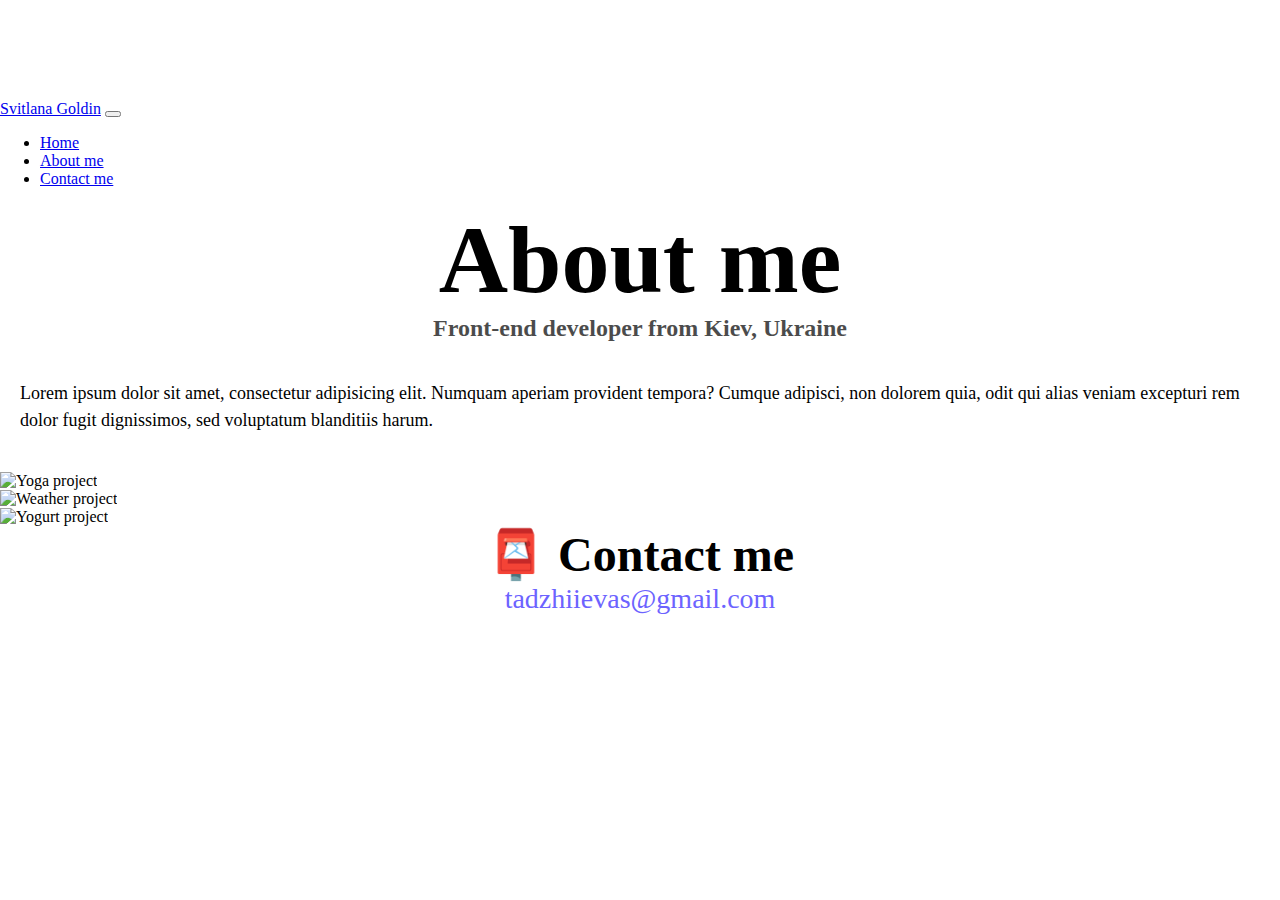
==== about.html @ 4a232c0e "added files" ====
<!DOCTYPE html>
<html lang="en">
  <head>
    <meta charset="UTF-8" />
    <meta http-equiv="X-UA-Compatible" content="IE=edge" />
    <meta name="viewport" content="width=device-width, initial-scale=1.0" />
    <link
      href="https://cdn.jsdelivr.net/npm/bootstrap@5.3.0-alpha1/dist/css/bootstrap.min.css"
      rel="stylesheet"
      integrity="sha384-GLhlTQ8iRABdZLl6O3oVMWSktQOp6b7In1Zl3/Jr59b6EGGoI1aFkw7cmDA6j6gD"
      crossorigin="anonymous"
    />
    <script
      src="https://cdn.jsdelivr.net/npm/bootstrap@5.3.0-alpha1/dist/js/bootstrap.min.js"
      integrity="sha384-mQ93GR66B00ZXjt0YO5KlohRA5SY2XofN4zfuZxLkoj1gXtW8ANNCe9d5Y3eG5eD"
      crossorigin="anonymous"
    ></script>
    <link rel="stylesheet" href="style.css" />
    <meta name="description" content="About Svitlana Goldin, a front-end developer based in Ukraine"/>
    <title>About me - Svitlana Goldin</title>
  </head>
  <body>
    <nav class="navbar navbar-expand-lg bg-body-tertiary fixed-top">
      <div class="container-fluid">
        <a class="navbar-brand" href="index.html" title="Homepage">Svitlana Goldin</a>
        <button
          class="navbar-toggler"
          type="button"
          data-bs-toggle="collapse"
          data-bs-target="#navbarNav"
          aria-controls="navbarNav"
          aria-expanded="false"
          aria-label="Toggle navigation"
        >
          <span class="navbar-toggler-icon"></span>
        </button>
        <div class="collapse navbar-collapse" id="navbarNav">
          <ul class="navbar-nav">
            <li class="nav-item">
              <a class="nav-link" aria-current="page" href="index.html" title="Homepage">Home</a>
            </li>
            <li class="nav-item">
              <a class="nav-link active" href="about.html" title="About Svitlana Goldin">About me</a>
            </li>
            <li class="nav-item">
              <a class="nav-link" href="about.html#contact" title="Contact Svitlana Goldin">Contact me</a>
            </li>
          </ul>
        </div>
      </div>
    </nav>
    <h1>About me</h1>
    <h3>Front-end developer from Kiev, Ukraine</h3>
    <p>
      Lorem ipsum dolor sit amet, consectetur adipisicing elit. Numquam aperiam
      provident tempora? Cumque adipisci, non dolorem quia, odit qui alias
      veniam excepturi rem dolor fugit dignissimos, sed voluptatum blanditiis
      harum.
    </p>
    <div class="container">
      <div class="row">
        <div class="col-md-4">
          <img src="images/yoga.png" class="img-fluid p-2 mb-4 shadow rounded" alt="Yoga project"/>
        </div>
        <div class="col-md-4">
          <img src="images/weather.png" class="img-fluid p-2 mb-4 shadow rounded" alt="Weather project"/>
        </div>
        <div class="col-md-4">
          <img src="images/yogurt.png" class="img-fluid p-2 mb-4 shadow rounded" alt="Yogurt project" />
        </div>
      </div>
    </div>
    <div id="contact" class="mt-5">
      <h2>📮 Contact me</h2>
      <a href="mailto:[email]" class="email-link"> tadzhiievas@gmail.com </a>
    </div>
  </body>
</html>
---- style.css ----
:root {
    --primary-color: #6c63ff;
    --secondary-color: #f5f2fe;
    --box-shadow: 0 5px 10px rgba(0, 0, 0, 0.3);
  }
  
  body {
    margin: 100px 0;
  }
  h1,
  h2,
  h3 {
    text-align: center;
    margin: 0;
  }
  
  h1 {
    font-size: 96px;
  }

  
  h2 {
    font-size: 48px;
  }
  
  h3 {
    font-size: 24px;
    opacity: 0.7;
  }
  
  p {
    padding: 20px;
  
    font-size: 18px;
    line-height: 1.5;
  }
  .second-headers-class {
      text-align: left;
  }
  
  .navigation-links {
    display: flex;
    margin-top: 40px;
    justify-content: center;
  }
  
  .navigation-links a {
    margin: 20px;
    border-radius: 4px;
    padding: 20px 15px;
    text-decoration: none;
    text-transform: capitalize;
  }
  
  .contact-link {
    background: var(--primary-color);
    box-shadow: var(--box-shadow);
    color: white;
  }
  
  .about-link {
    color: var(--primary-color);
    border: 1px solid var(--primary-color);
  }
  
  .homepage-link {
    color: var(--primary-color);
    text-align: center;
    display: block;
  }
  
  .email-link {
    display: flex;
    justify-content: center;
    color: var(--primary-color);
    font-size: 28px;
    text-decoration: none;
  }
  
  .email-link:hover {
    text-decoration: underline;
  }
  
  .primary-link {
    background: var(--primary-color);
    box-shadow: var(--box-shadow);
    color: white;
    text-decoration: none;
    padding: 20px;
    border-radius: 4px;
  }

  .primary-link:hover {
      color: white;
  }
  
  .text-start {
    text-align: left;
  }

  @media (max-width: 576px) {
    h1 {
        font-size: 48px;
        line-height: 1.5;
    }

    h2 {
        font-size: 32px;
    }

    p {
        text-align: center;
    }
    .second-headers-class {
        text-align: center;
    }

    .project-link {
display: block;
text-align: center;
margin: 0 20px;
    }
}
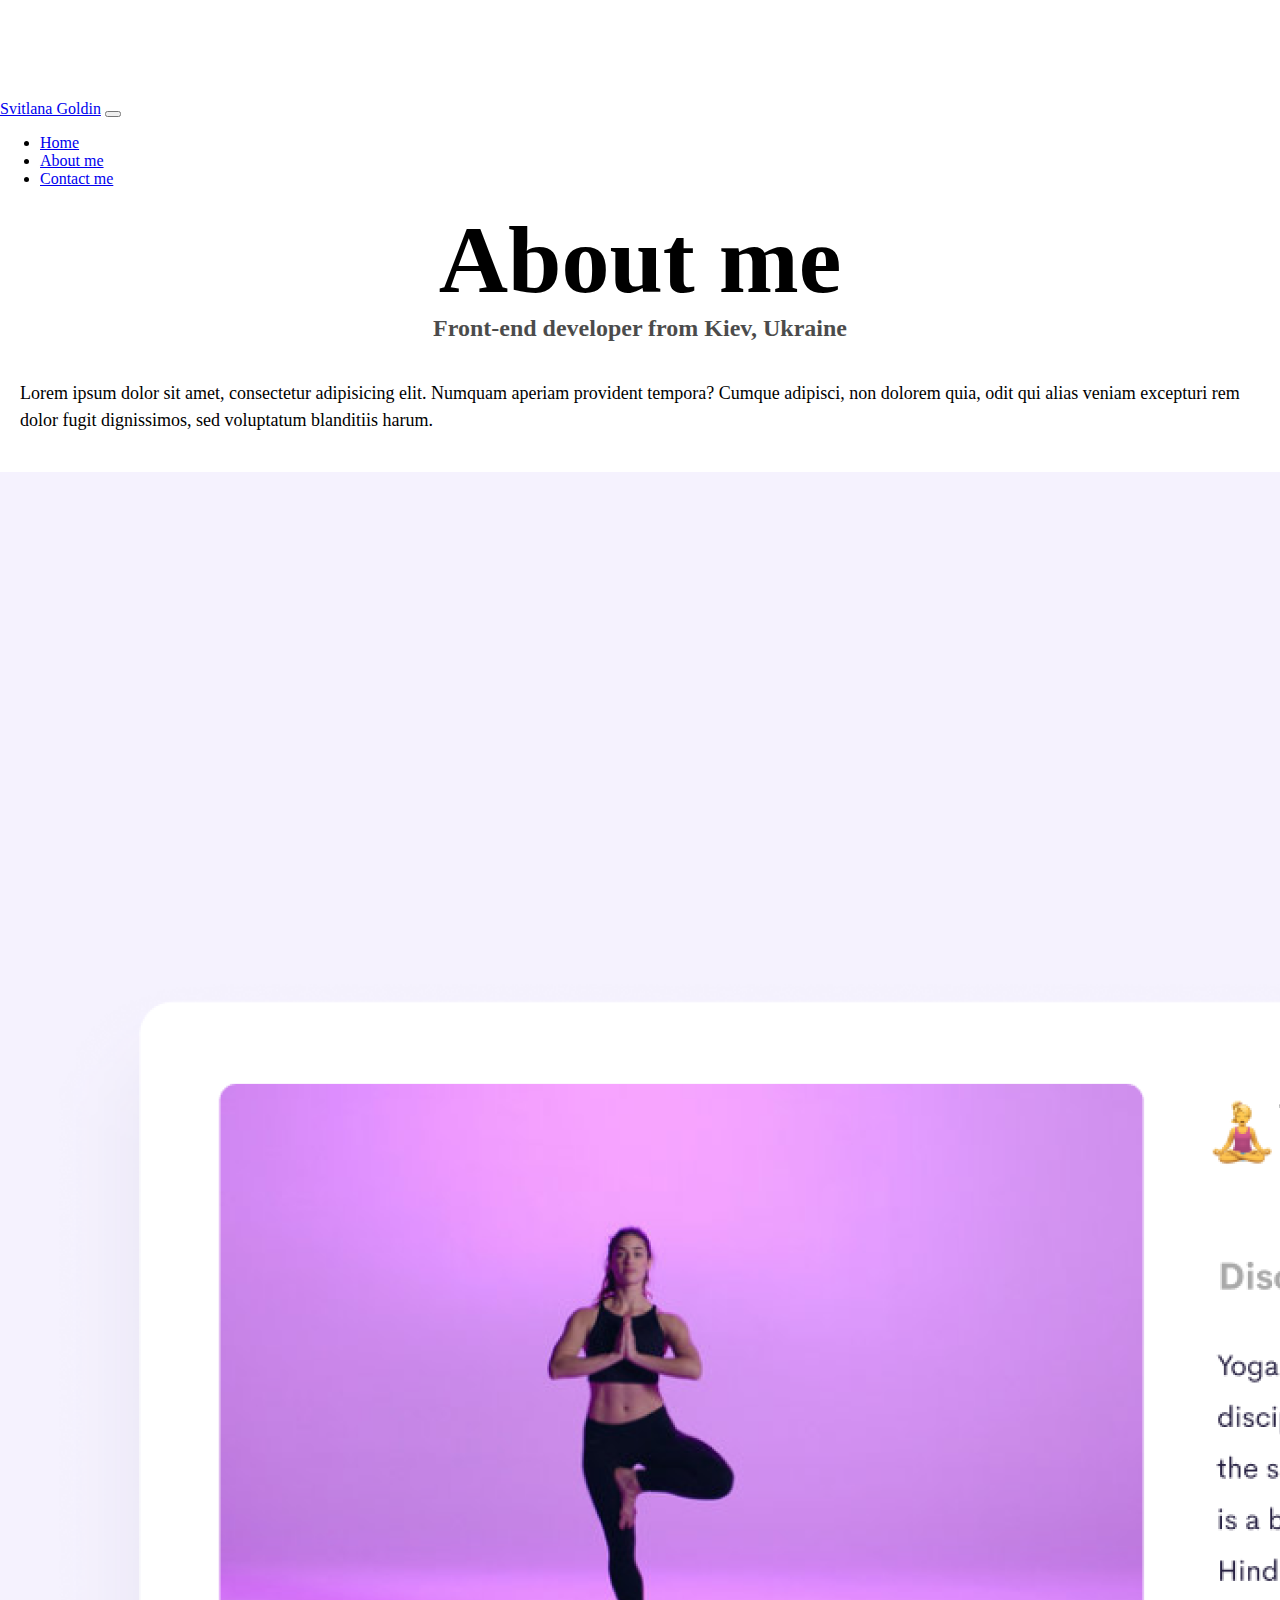
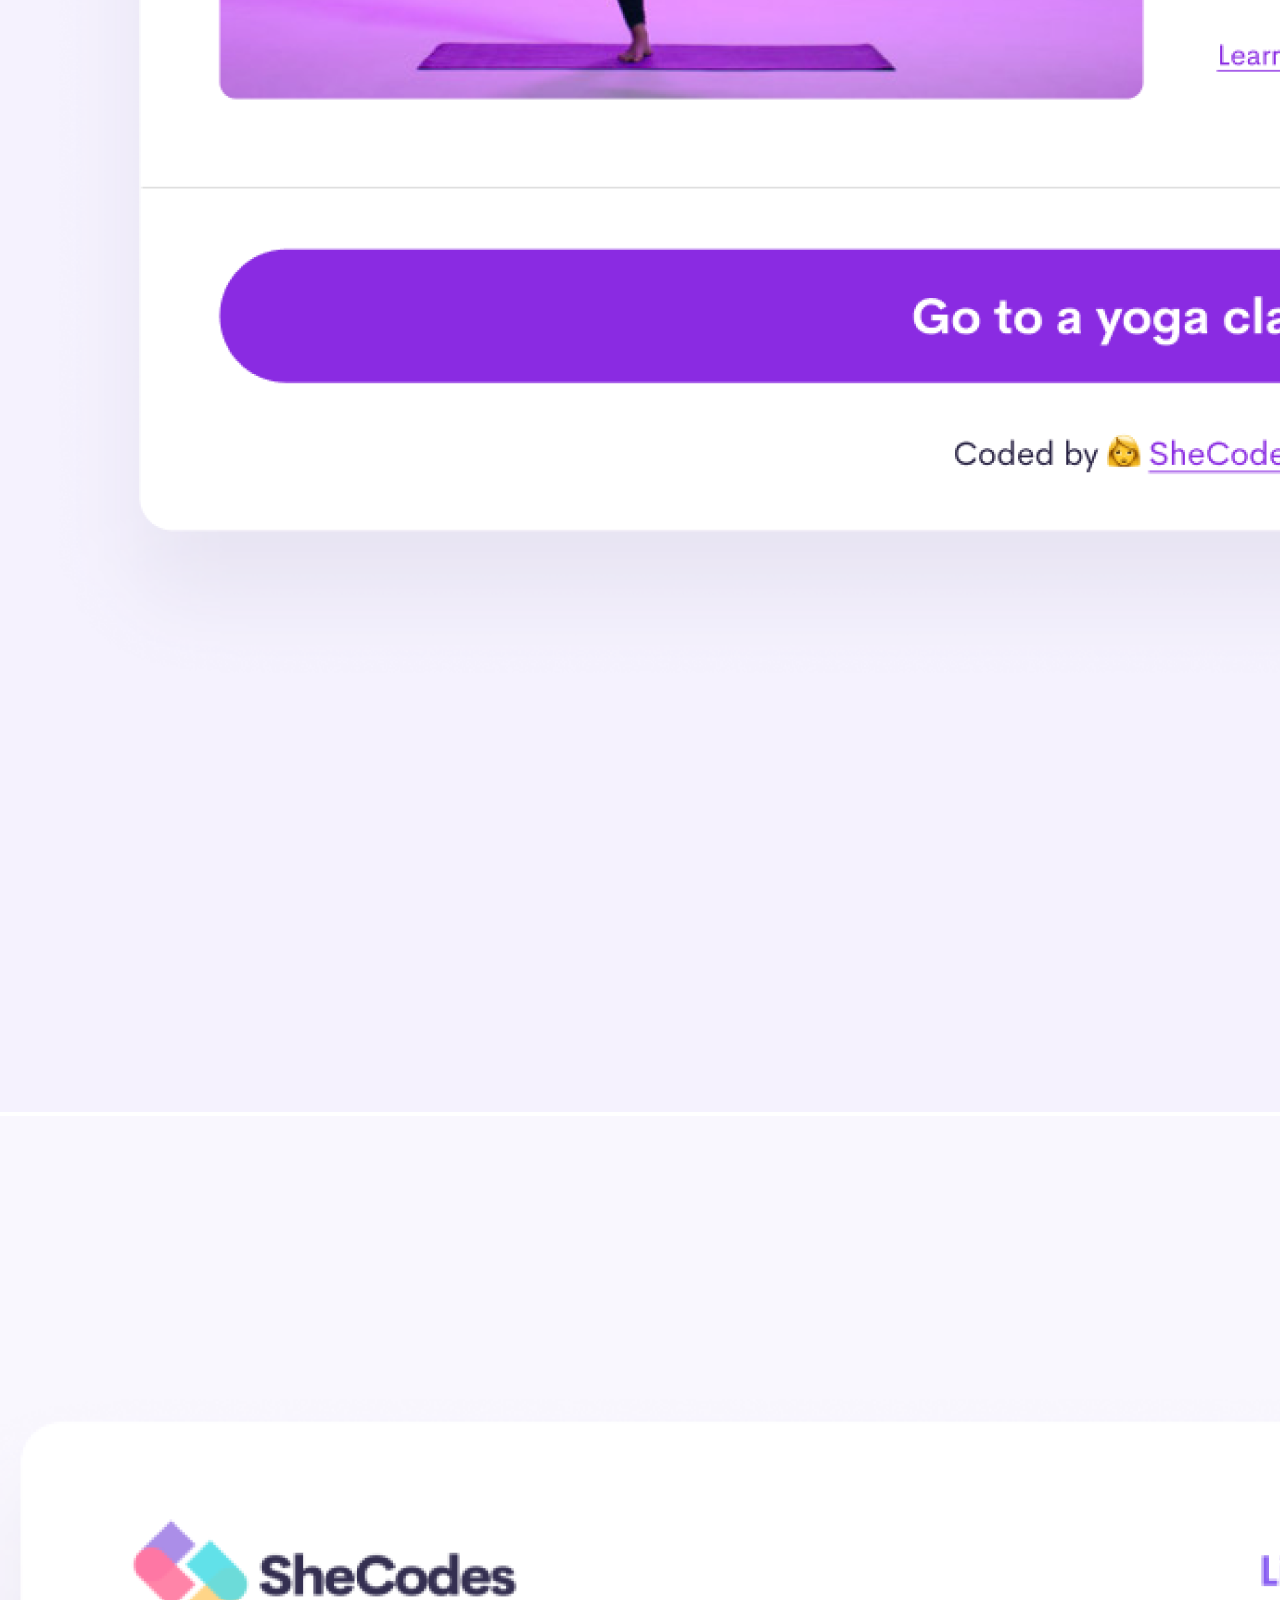
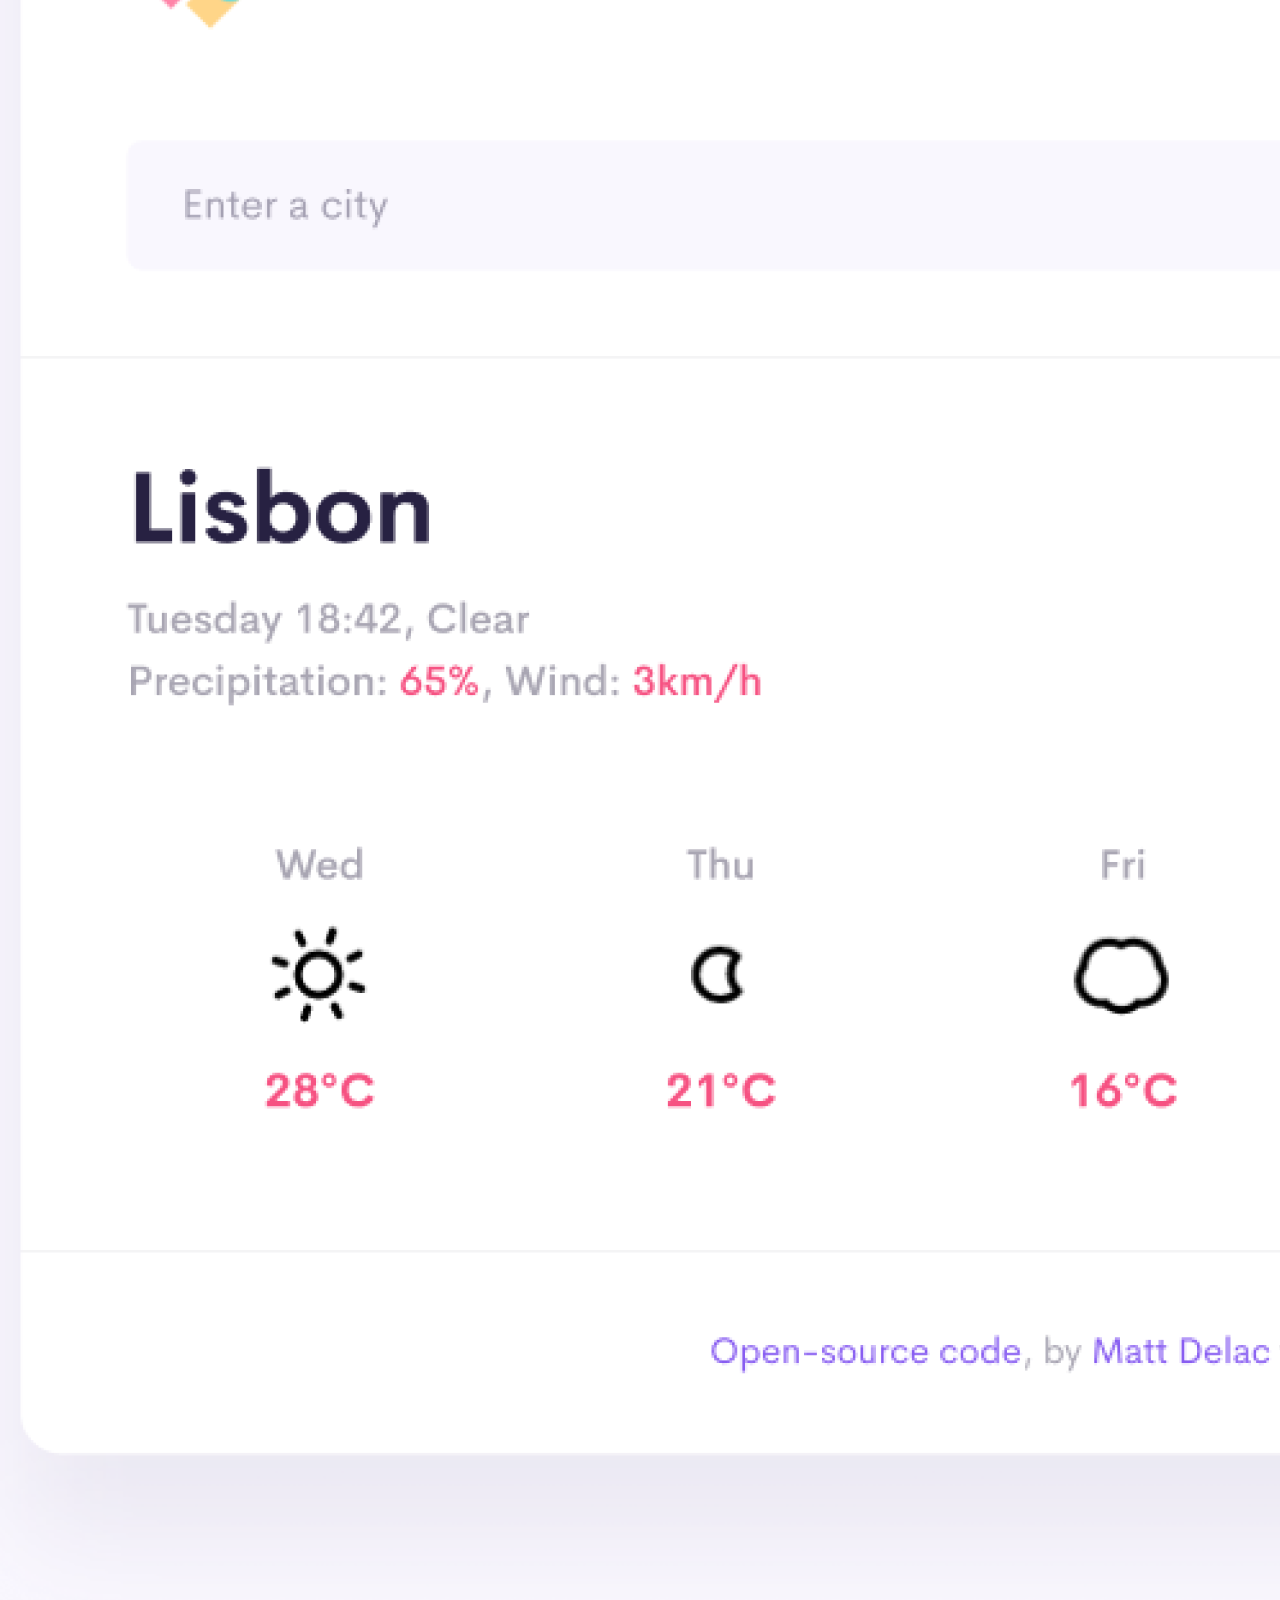
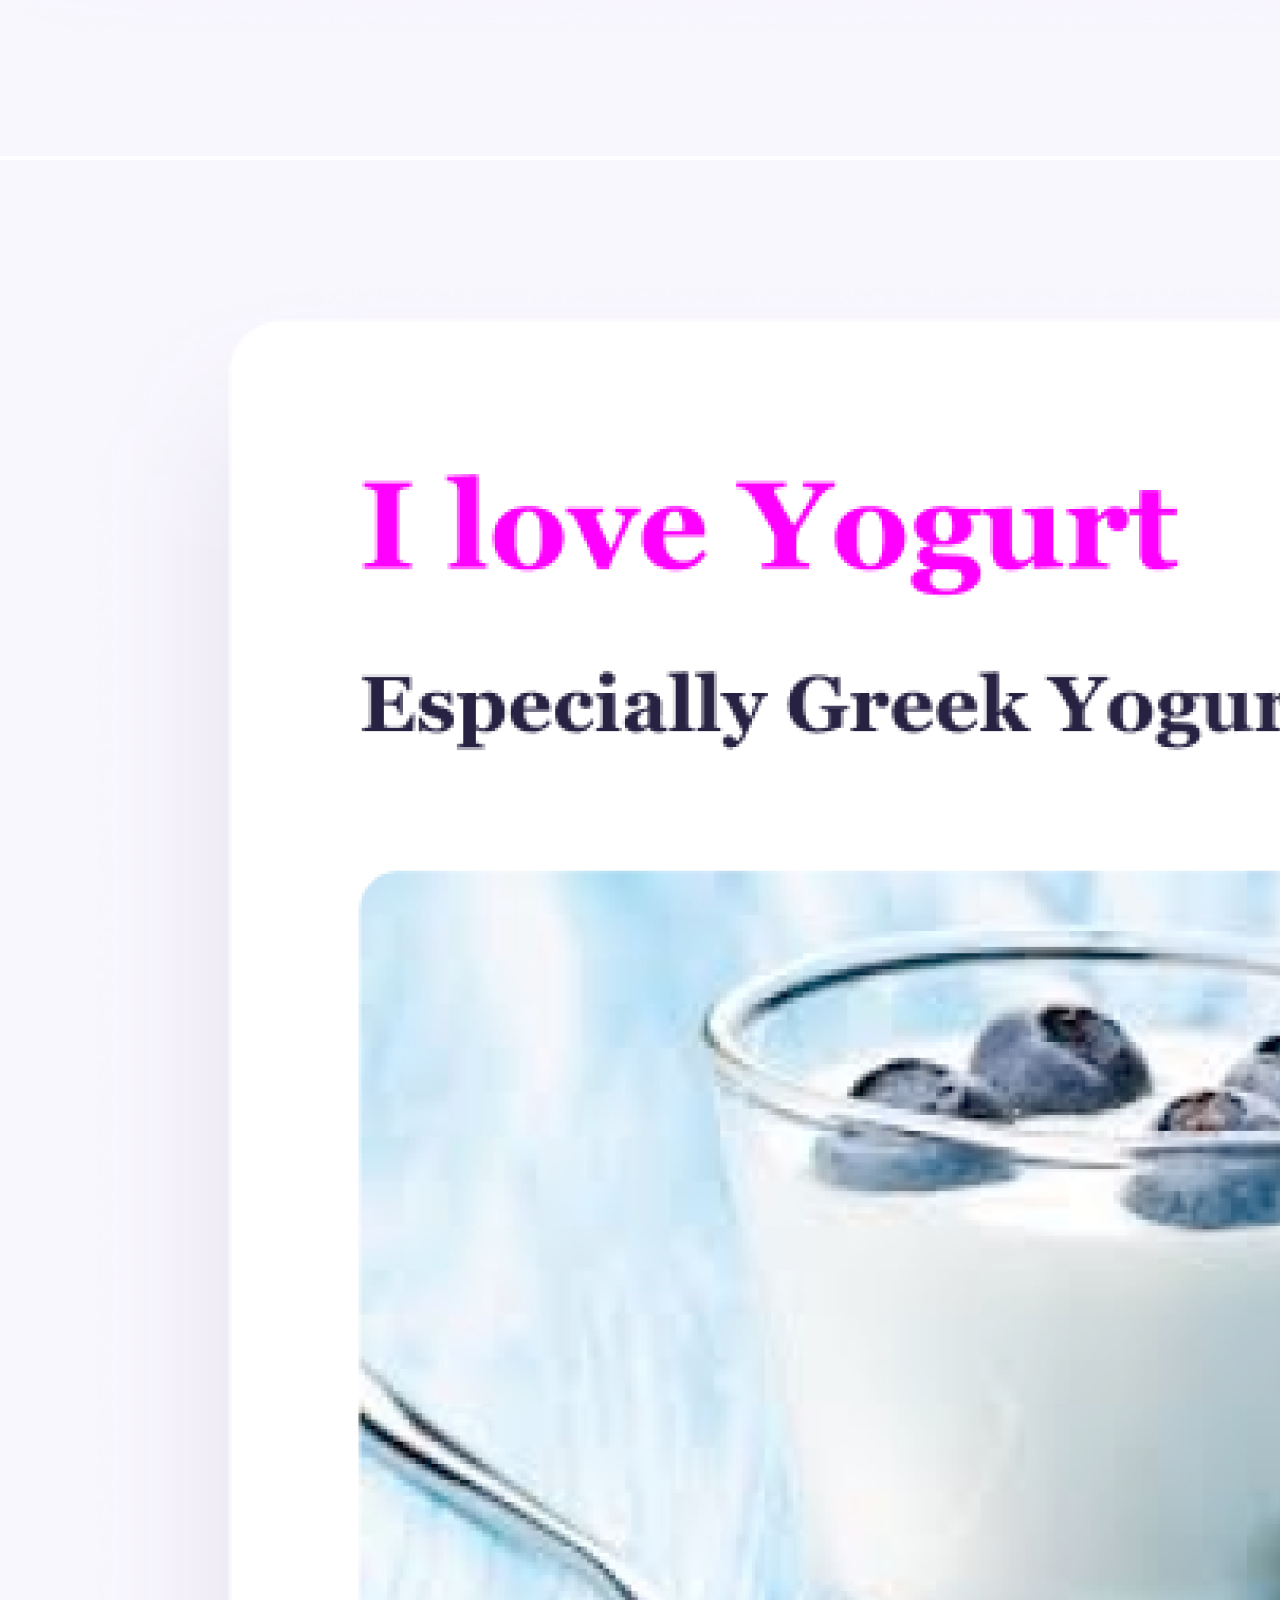
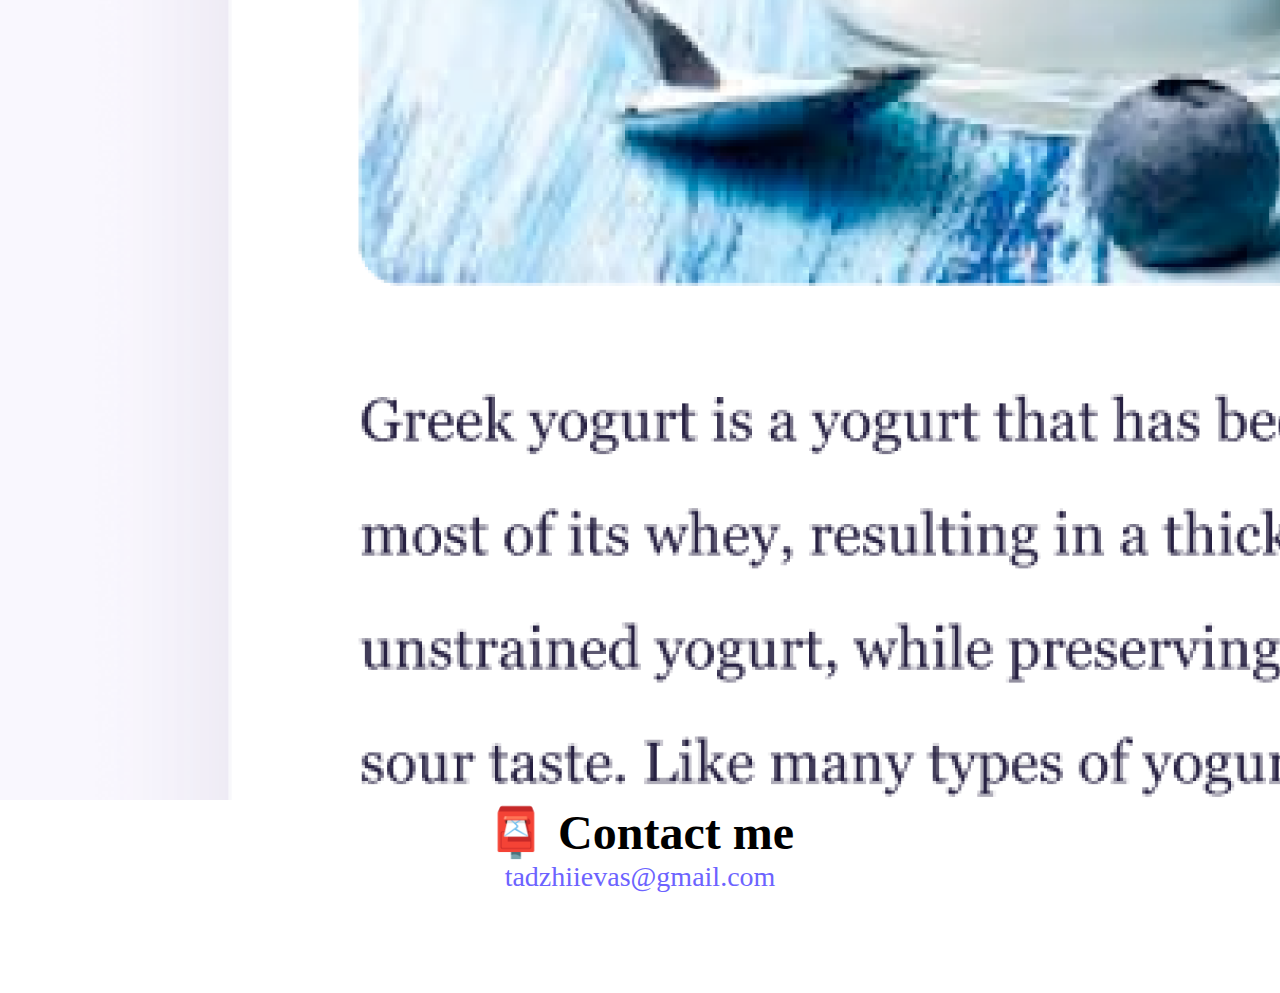
==== commit 2dec3b7e: "Update about.html" ====
--- a/about.html
+++ b/about.html
@@ -60,13 +60,13 @@
     <div class="container">
       <div class="row">
         <div class="col-md-4">
-          <img src="images/yoga.png" class="img-fluid p-2 mb-4 shadow rounded" alt="Yoga project"/>
+          <img src="yoga.png" class="img-fluid p-2 mb-4 shadow rounded" alt="Yoga project"/>
         </div>
         <div class="col-md-4">
-          <img src="images/weather.png" class="img-fluid p-2 mb-4 shadow rounded" alt="Weather project"/>
+          <img src="weather.png" class="img-fluid p-2 mb-4 shadow rounded" alt="Weather project"/>
         </div>
         <div class="col-md-4">
-          <img src="images/yogurt.png" class="img-fluid p-2 mb-4 shadow rounded" alt="Yogurt project" />
+          <img src="yogurt.png" class="img-fluid p-2 mb-4 shadow rounded" alt="Yogurt project" />
         </div>
       </div>
     </div>
